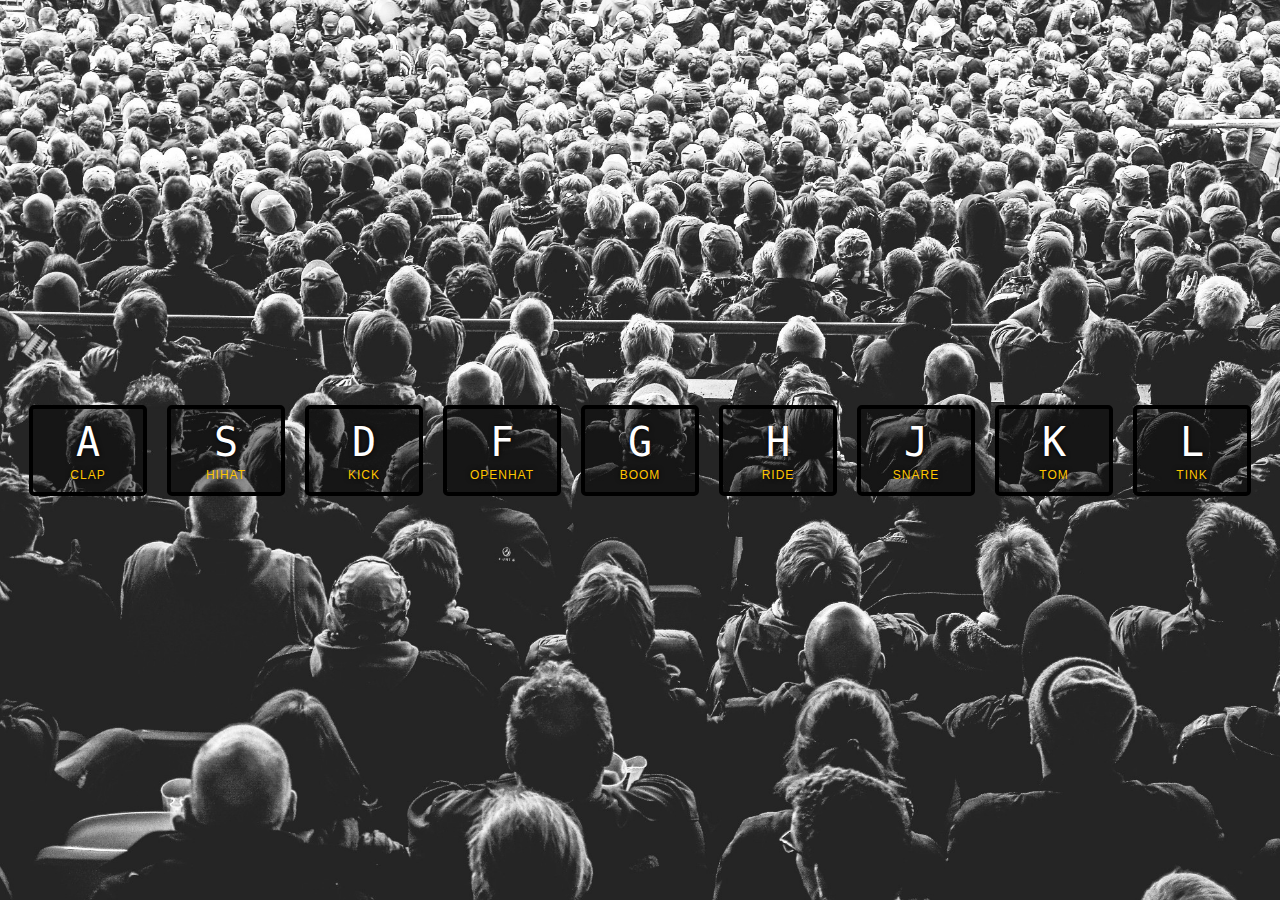
==== drum kit/index.html @ 5a4f17f3 "02.01.2022" ====
<!DOCTYPE html>
<html lang="en">
<head>
  <meta charset="UTF-8">
  <title>JS Drum Kit</title>
  <link rel="stylesheet" href="style.css">
</head>
<body>


  <div class="keys">
    <div data-key="65" class="key">
      <kbd>A</kbd>
      <span class="sound">clap</span>
    </div>
    <div data-key="83" class="key">
      <kbd>S</kbd>
      <span class="sound">hihat</span>
    </div>
    <div data-key="68" class="key">
      <kbd>D</kbd>
      <span class="sound">kick</span>
    </div>
    <div data-key="70" class="key">
      <kbd>F</kbd>
      <span class="sound">openhat</span>
    </div>
    <div data-key="71" class="key">
      <kbd>G</kbd>
      <span class="sound">boom</span>
    </div>
    <div data-key="72" class="key">
      <kbd>H</kbd>
      <span class="sound">ride</span>
    </div>
    <div data-key="74" class="key">
      <kbd>J</kbd>
      <span class="sound">snare</span>
    </div>
    <div data-key="75" class="key">
      <kbd>K</kbd>
      <span class="sound">tom</span>
    </div>
    <div data-key="76" class="key">
      <kbd>L</kbd>
      <span class="sound">tink</span>
    </div>
  </div>

  <audio data-key="65" src="./sounds/01 - JavaScript Drum Kit_sounds_clap.wav"></audio>
  <audio data-key="83" src="./sounds/01 - JavaScript Drum Kit_sounds_hihat.wav"></audio>
  <audio data-key="68" src="./sounds/01 - JavaScript Drum Kit_sounds_kick.wav"></audio>
  <audio data-key="70" src="./sounds/01 - JavaScript Drum Kit_sounds_openhat.wav"></audio>
  <audio data-key="71" src="./sounds/01 - JavaScript Drum Kit_sounds_boom.wav"></audio>
  <audio data-key="72" src="./sounds/01 - JavaScript Drum Kit_sounds_ride.wav"></audio>
  <audio data-key="74" src="./sounds/01 - JavaScript Drum Kit_sounds_snare.wav"></audio>
  <audio data-key="75" src="./sounds/01 - JavaScript Drum Kit_sounds_tom.wav"></audio>
  <audio data-key="76" src="./sounds/01 - JavaScript Drum Kit_sounds_tink.wav"></audio>

<script>

function playSound(e){ 
  const audio = document.querySelector(`audio[data-key="${e.keyCode}"]`);
  const key = document.querySelector(`.key[data-key="${e.keyCode}"]`);
 
  if(!audio) return; //stop the function from runnin all together
   
  audio.currentTime = 0; // rewind from the start
  audio.play();

  key.classList.add('playing');};

function removeTransition(e){
     if(e.propertyName !== 'transform') return;
     this.classList.remove('playing');
    };

const keys = document.querySelectorAll('.key');
keys.forEach( key => key.addEventListener('transitionend', removeTransition));
  


   window.addEventListener('keydown',playSound);
</script>


</body>
</html>
---- drum kit/style.css ----
html {
    font-size: 10px;
    background: url('./background.jpg') bottom center;
    background-size: cover;
  }
  
  body,html {
    margin: 0;
    padding: 0;
    font-family: sans-serif;
  }
  
  .keys {
    display: flex;
    flex: 1;
    min-height: 100vh;
    align-items: center;
    justify-content: center;
  }
  
  .key {
    border: .4rem solid black;
    border-radius: .5rem;
    margin: 1rem;
    font-size: 1.5rem;
    padding: 1rem .5rem;
    transition: all .07s ease;
    width: 10rem;
    text-align: center;
    color: white;
    background: rgba(0,0,0,0.4);
    text-shadow: 0 0 .5rem black;
  }
  
  .playing {
    transform: scale(1.1);
    border-color: #ffc600;
    box-shadow: 0 0 1rem #ffc600;
  }
  
  kbd {
    display: block;
    font-size: 4rem;
  }
  
  .sound {
    font-size: 1.2rem;
    text-transform: uppercase;
    letter-spacing: .1rem;
    color: #ffc600;
  }
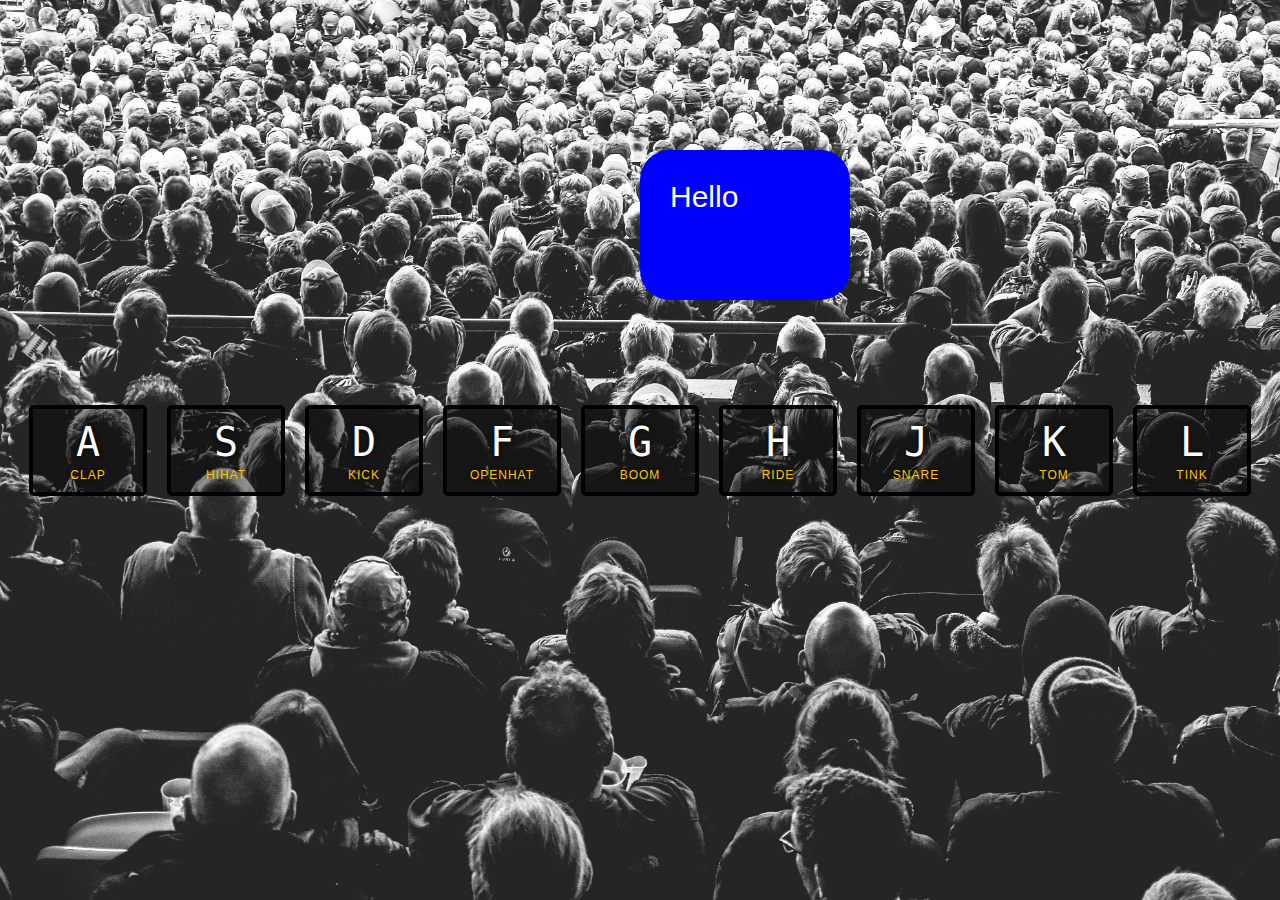
==== commit da2057ae: "adaugat ajax ahead" ====
--- a/drum kit/index.html
+++ b/drum kit/index.html
@@ -1,10 +1,19 @@
 <!DOCTYPE html>
 <html lang="en">
+
 <head>
   <meta charset="UTF-8">
   <title>JS Drum Kit</title>
   <link rel="stylesheet" href="style.css">
+  <style>
+
+    .button{
+      border-radius:30px;
+      width:150px;height:90px;background-color:blue;color:white;font-size:3rem;padding:1em;cursor:pointer;position:absolute;inset:150px 0 0 50%;}
+    .button:hover{background-color:brown;}
+  </style>
 </head>
+
 <body>
 
 
@@ -46,43 +55,65 @@
       <span class="sound">tink</span>
     </div>
   </div>
+<div class="button">Hello</div>
+  <audio  data-key="65" src="./d/beatcox/BeatboxBass_01_121_SP.wav"></audio>
+  <audio data-key="83" src="./d/beatcox/BeatBoxHat_04_559.wav"></audio>
+  <audio data-key="68" src="./d/beatcox/BeatBoxKick_01_559.wav"></audio>
+  <audio data-key="70" src="./d/beatcox/BeatBoxKick_04_559.wav"></audio>
+  <audio data-key="71" src="./d/beatcox/BeatBoxKick_05_559.wav"></audio>
+  <audio data-key="72" src="./d/beatcox/BeatBoxSnare_03_559.wav"></audio>
+  <audio id="aud2" data-key="74" src="./d/beatcox/CHOIR.wav"></audio>
+  <audio id="aud1" data-key="75" src="./d/beatcox/looperman-l-2991958-0282289-sombrero-latin-guitar.wav"></audio>
+  <audio data-key="76" src="./sounds/smooth-guitar-loop.wav"></audio>
 
-  <audio data-key="65" src="./sounds/01 - JavaScript Drum Kit_sounds_clap.wav"></audio>
-  <audio data-key="83" src="./sounds/01 - JavaScript Drum Kit_sounds_hihat.wav"></audio>
-  <audio data-key="68" src="./sounds/01 - JavaScript Drum Kit_sounds_kick.wav"></audio>
-  <audio data-key="70" src="./sounds/01 - JavaScript Drum Kit_sounds_openhat.wav"></audio>
-  <audio data-key="71" src="./sounds/01 - JavaScript Drum Kit_sounds_boom.wav"></audio>
-  <audio data-key="72" src="./sounds/01 - JavaScript Drum Kit_sounds_ride.wav"></audio>
-  <audio data-key="74" src="./sounds/01 - JavaScript Drum Kit_sounds_snare.wav"></audio>
-  <audio data-key="75" src="./sounds/01 - JavaScript Drum Kit_sounds_tom.wav"></audio>
-  <audio data-key="76" src="./sounds/01 - JavaScript Drum Kit_sounds_tink.wav"></audio>
+  <script>
 
-<script>
+    function playSound(e) {
+      const audio = document.querySelector(`audio[data-key="${e.keyCode}"]`);
+      
+      const key = document.querySelector(`.key[data-key="${e.keyCode}"]`);
 
-function playSound(e){ 
-  const audio = document.querySelector(`audio[data-key="${e.keyCode}"]`);
-  const key = document.querySelector(`.key[data-key="${e.keyCode}"]`);
- 
-  if(!audio) return; //stop the function from runnin all together
-   
-  audio.currentTime = 0; // rewind from the start
-  audio.play();
+      if(!audio) return; //stop the function from runnin all together
 
-  key.classList.add('playing');};
+      audio.currentTime = 0; // rewind from the start
+    
+      if (audio.paused) 
+        { 
+        audio.play();
+         audio.loop=true;
+      
+        }else 
+         { audio.pause(); }
+       
 
-function removeTransition(e){
-     if(e.propertyName !== 'transform') return;
-     this.classList.remove('playing');
+      key.classList.add('playing');
+    
+     
     };
 
-const keys = document.querySelectorAll('.key');
-keys.forEach( key => key.addEventListener('transitionend', removeTransition));
-  
+    
+    function removeTransition(e) {
+      if (e.propertyName == 'transform') return;
+      this.classList.remove('playing');
+      
+    };
 
+    const keys = document.querySelectorAll('.key');
+    keys.forEach(key => key.addEventListener('transitionend', removeTransition));
+const y= document.getElementById("aud2");
+const z= document.getElementById("aud1");
 
-   window.addEventListener('keydown',playSound);
-</script>
+    const x= document.querySelector(".button");
+    x.addEventListener("click", () =>  {
+      if(!(y.paused) || !(z.paused)){y.pause(); z.pause();}else{console.log("salut");}
+      });
+
+    window.addEventListener('keydown', playSound);
+
+    
+  </script>
 
 
 </body>
+
 </html>